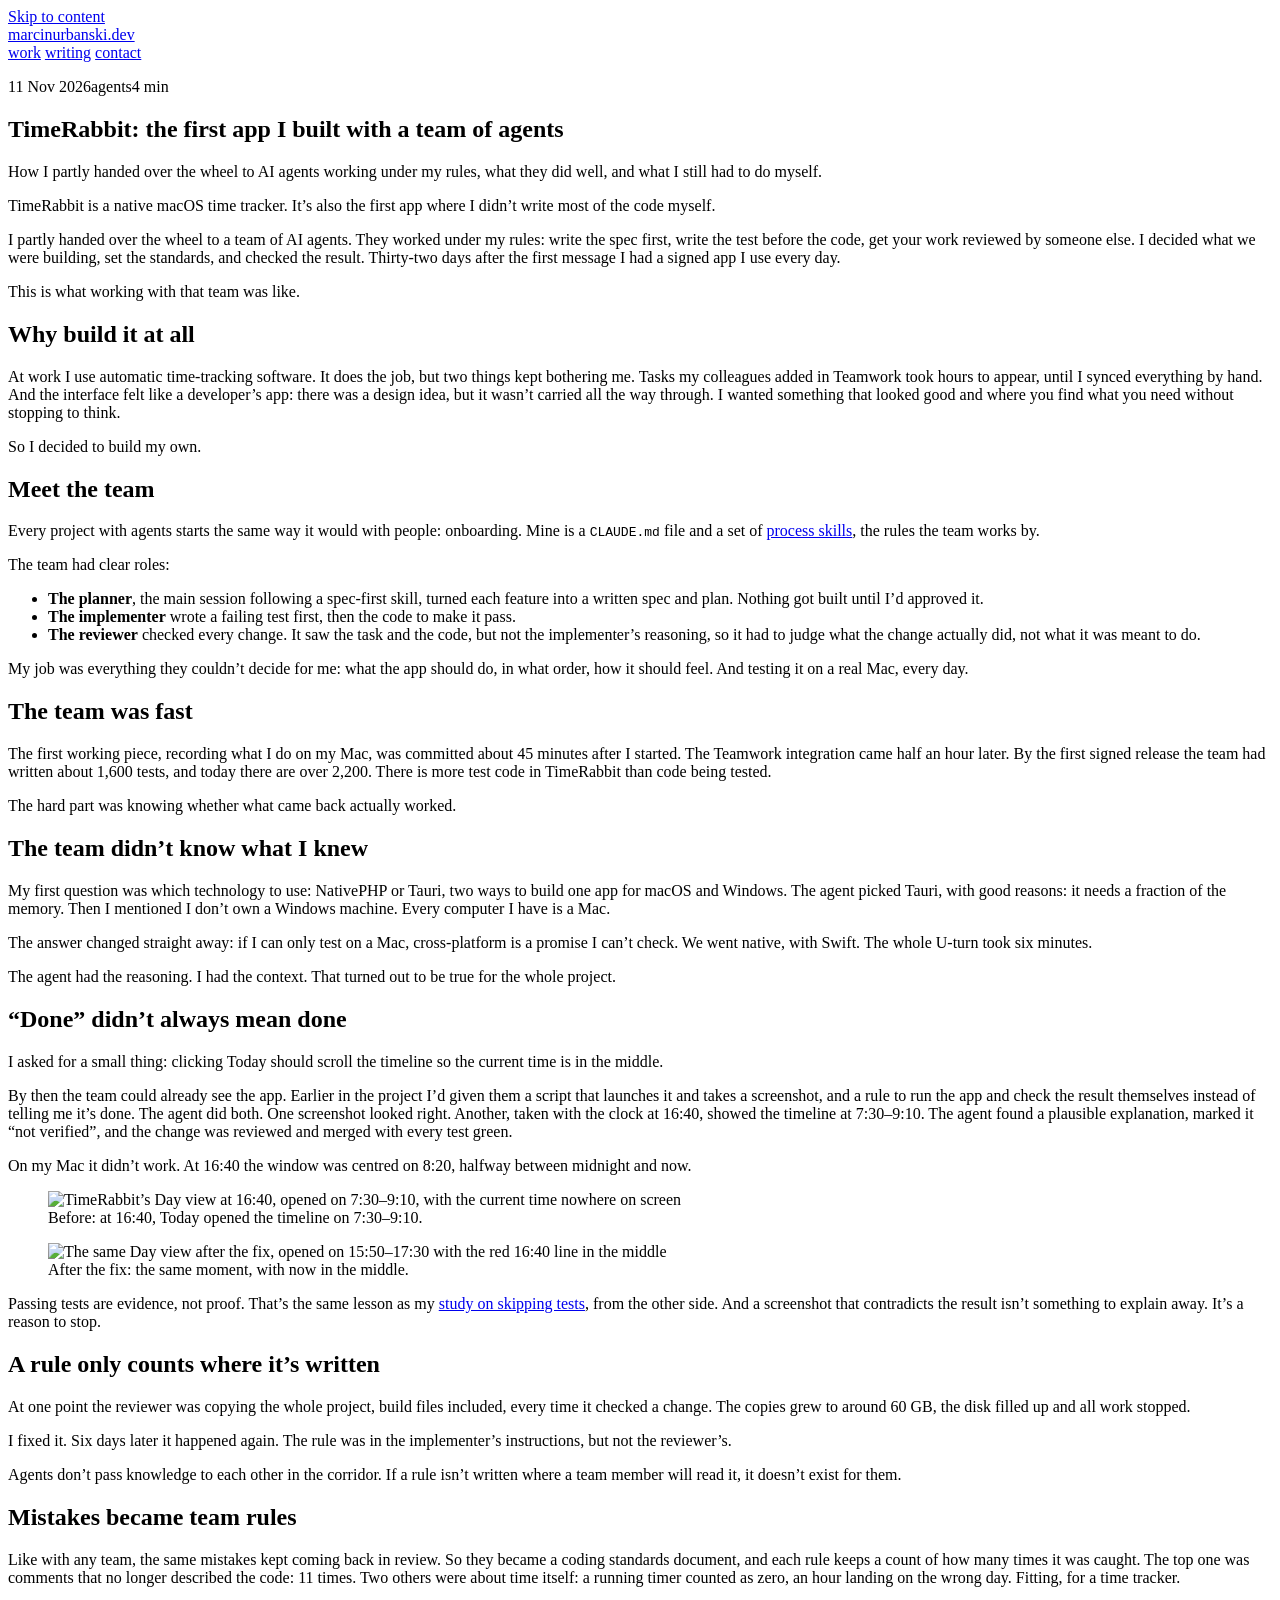
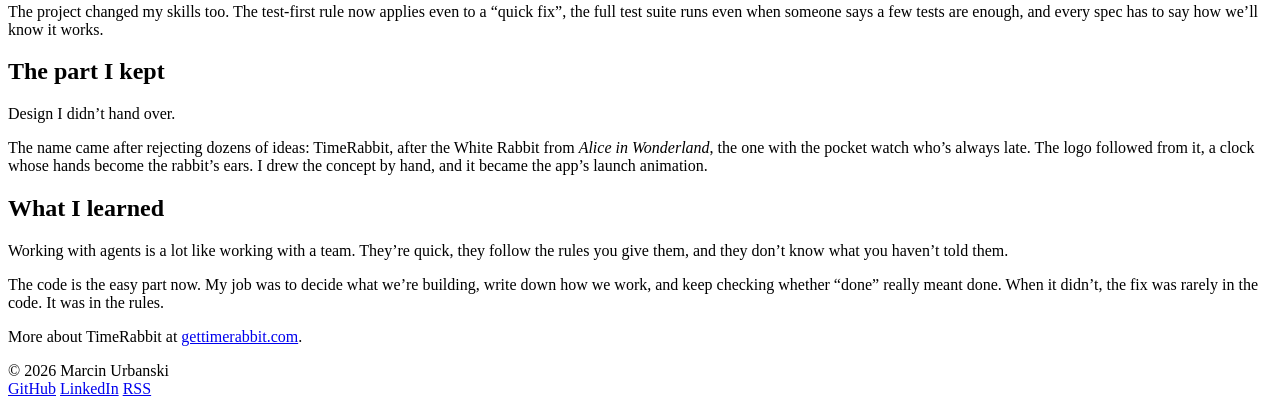
==== public/writing/building-timerabbit-with-agents/index.html @ 0dd65bcc "feat: add the post "TimeRabbit: the first app I built with a team of agents"" ====
<!doctype html>
<html lang="en">
<head>
<meta charset="utf-8">
<meta name="viewport" content="width=device-width, initial-scale=1, viewport-fit=cover">
<title>TimeRabbit: the first app I built with a team of agents · Marcin Urbanski</title>
<meta name="description" content="How I partly handed over the wheel to AI agents working under my rules, what they did well, and what I still had to do myself.">
<link rel="canonical" href="https://marcinurbanski.dev/writing/building-timerabbit-with-agents/">
<link rel="alternate" type="application/rss+xml" title="Marcin Urbanski" href="https://marcinurbanski.dev/rss.xml">
<link rel="icon" href="/favicon.svg" type="image/svg+xml">
<link rel="apple-touch-icon" href="/apple-touch-icon.png">
<meta name="theme-color" content="#0a0a09">
<meta name="author" content="Marcin Urbanski">
<meta property="og:type" content="article">
<meta property="og:title" content="TimeRabbit: the first app I built with a team of agents">
<meta property="og:description" content="How I partly handed over the wheel to AI agents working under my rules, and what I still had to do myself.">
<meta property="og:url" content="https://marcinurbanski.dev/writing/building-timerabbit-with-agents/">
<meta property="article:published_time" content="2026-11-11">
<meta property="og:image" content="https://marcinurbanski.dev/og/building-timerabbit-with-agents.jpg">
<meta property="og:image:width" content="1200">
<meta property="og:image:height" content="630">
<meta property="og:image:alt" content="The post’s title, “TimeRabbit: the first app I built with a team of agents”, with its date and summary.">
<meta name="twitter:card" content="summary_large_image">
<script type="application/ld+json">
{
  "@context": "https://schema.org",
  "@type": "BlogPosting",
  "headline": "TimeRabbit: the first app I built with a team of agents",
  "description": "How I partly handed over the wheel to AI agents working under my rules, what they did well, and what I still had to do myself.",
  "datePublished": "2026-11-11",
  "author": { "@type": "Person", "@id": "https://marcinurbanski.dev/#person", "name": "Marcin Urbanski", "url": "https://marcinurbanski.dev/" },
  "url": "https://marcinurbanski.dev/writing/building-timerabbit-with-agents/",
  "mainEntityOfPage": "https://marcinurbanski.dev/writing/building-timerabbit-with-agents/",
  "image": "https://marcinurbanski.dev/og/building-timerabbit-with-agents.jpg"
}
</script>
<link rel="stylesheet" href="/styles.css?v=5edad88d">
</head>
<body>
<a class="skip" href="#main">Skip to content</a>

<div class="wrap">
  <header class="top">
    <a class="home" href="/">marcinurbanski.dev</a>
    <nav aria-label="Main">
      <a href="/#work">work</a>
      <a href="/#writing" aria-current="true">writing</a>
      <a href="/#contact">contact</a>
    </nav>
  </header>
</div>

<main class="wrap" id="main" tabindex="-1">
  <article class="post">
    <p class="post-meta"><time datetime="2026-11-11">11 Nov 2026</time><span>agents</span><span>4 min</span></p>
    <h1>TimeRabbit: the first app I built with a team of agents</h1>
    <p class="dek">How I partly handed over the wheel to AI agents working under my rules, what they did well, and what I still had to do myself.</p>

    <p>TimeRabbit is a native macOS time tracker. It’s also the first app where I didn’t write most of the code myself.</p>
    <p>I partly handed over the wheel to a team of AI agents. They worked under my rules: write the spec first, write the test before the code, get your work reviewed by someone else. I decided what we were building, set the standards, and checked the result. Thirty-two days after the first message I had a signed app I use every day.</p>
    <p>This is what working with that team was like.</p>

    <h2>Why build it at all</h2>
    <p>At work I use automatic time-tracking software. It does the job, but two things kept bothering me. Tasks my colleagues added in Teamwork took hours to appear, until I synced everything by hand. And the interface felt like a developer’s app: there was a design idea, but it wasn’t carried all the way through. I wanted something that looked good and where you find what you need without stopping to think.</p>
    <p>So I decided to build my own.</p>

    <h2>Meet the team</h2>
    <p>Every project with agents starts the same way it would with people: onboarding. Mine is a <code>CLAUDE.md</code> file and a set of <a href="https://github.com/marcin-urbanski/claude-skills">process skills</a>, the rules the team works by.</p>
    <p>The team had clear roles:</p>
    <ul>
      <li><strong>The planner</strong>, the main session following a spec-first skill, turned each feature into a written spec and plan. Nothing got built until I’d approved it.</li>
      <li><strong>The implementer</strong> wrote a failing test first, then the code to make it pass.</li>
      <li><strong>The reviewer</strong> checked every change. It saw the task and the code, but not the implementer’s reasoning, so it had to judge what the change actually did, not what it was meant to do.</li>
    </ul>
    <p>My job was everything they couldn’t decide for me: what the app should do, in what order, how it should feel. And testing it on a real Mac, every day.</p>

    <h2>The team was fast</h2>
    <p>The first working piece, recording what I do on my Mac, was committed about 45 minutes after I started. The Teamwork integration came half an hour later. By the first signed release the team had written about 1,600 tests, and today there are over 2,200. There is more test code in TimeRabbit than code being tested.</p>
    <p>The hard part was knowing whether what came back actually worked.</p>

    <h2>The team didn’t know what I knew</h2>
    <p>My first question was which technology to use: NativePHP or Tauri, two ways to build one app for macOS and Windows. The agent picked Tauri, with good reasons: it needs a fraction of the memory. Then I mentioned I don’t own a Windows machine. Every computer I have is a Mac.</p>
    <p>The answer changed straight away: if I can only test on a Mac, cross-platform is a promise I can’t check. We went native, with Swift. The whole U-turn took six minutes.</p>
    <p>The agent had the reasoning. I had the context. That turned out to be true for the whole project.</p>

    <h2>“Done” didn’t always mean done</h2>
    <p>I asked for a small thing: clicking Today should scroll the timeline so the current time is in the middle.</p>
    <p>By then the team could already see the app. Earlier in the project I’d given them a script that launches it and takes a screenshot, and a rule to run the app and check the result themselves instead of telling me it’s done. The agent did both. One screenshot looked right. Another, taken with the clock at 16:40, showed the timeline at 7:30–9:10. The agent found a plausible explanation, marked it “not verified”, and the change was reviewed and merged with every test green.</p>
    <p>On my Mac it didn’t work. At 16:40 the window was centred on 8:20, halfway between midnight and now.</p>
    <figure class="shot">
      <img src="/writing/building-timerabbit-with-agents/today-before.webp" width="1392" height="932" loading="lazy" decoding="async" alt="TimeRabbit’s Day view at 16:40, opened on 7:30–9:10, with the current time nowhere on screen">
      <figcaption>Before: at 16:40, Today opened the timeline on 7:30–9:10.</figcaption>
    </figure>
    <figure class="shot">
      <img src="/writing/building-timerabbit-with-agents/today-after.webp" width="1392" height="932" loading="lazy" decoding="async" alt="The same Day view after the fix, opened on 15:50–17:30 with the red 16:40 line in the middle">
      <figcaption>After the fix: the same moment, with now in the middle.</figcaption>
    </figure>
    <p>Passing tests are evidence, not proof. That’s the same lesson as my <a href="/writing/skip-the-tests/">study on skipping tests</a>, from the other side. And a screenshot that contradicts the result isn’t something to explain away. It’s a reason to stop.</p>

    <h2>A rule only counts where it’s written</h2>
    <p>At one point the reviewer was copying the whole project, build files included, every time it checked a change. The copies grew to around 60 GB, the disk filled up and all work stopped.</p>
    <p>I fixed it. Six days later it happened again. The rule was in the implementer’s instructions, but not the reviewer’s.</p>
    <p>Agents don’t pass knowledge to each other in the corridor. If a rule isn’t written where a team member will read it, it doesn’t exist for them.</p>

    <h2>Mistakes became team rules</h2>
    <p>Like with any team, the same mistakes kept coming back in review. So they became a coding standards document, and each rule keeps a count of how many times it was caught. The top one was comments that no longer described the code: 11 times. Two others were about time itself: a running timer counted as zero, an hour landing on the wrong day. Fitting, for a time tracker.</p>
    <p>The project changed my skills too. The test-first rule now applies even to a “quick fix”, the full test suite runs even when someone says a few tests are enough, and every spec has to say how we’ll know it works.</p>

    <h2>The part I kept</h2>
    <p>Design I didn’t hand over.</p>
    <p>The name came after rejecting dozens of ideas: TimeRabbit, after the White Rabbit from <em>Alice in Wonderland</em>, the one with the pocket watch who’s always late. The logo followed from it, a clock whose hands become the rabbit’s ears. I drew the concept by hand, and it became the app’s launch animation.</p>

    <h2>What I learned</h2>
    <p>Working with agents is a lot like working with a team. They’re quick, they follow the rules you give them, and they don’t know what you haven’t told them.</p>
    <p>The code is the easy part now. My job was to decide what we’re building, write down how we work, and keep checking whether “done” really meant done. When it didn’t, the fix was rarely in the code. It was in the rules.</p>
    <p>More about TimeRabbit at <a href="https://gettimerabbit.com">gettimerabbit.com</a>.</p>
  </article>

  <footer>
    <span>© 2026 Marcin Urbanski</span>
    <nav aria-label="Elsewhere">
      <a href="https://github.com/marcin-urbanski">GitHub</a>
      <a href="https://www.linkedin.com/in/marcin-urbanski-70761424/">LinkedIn</a>
      <a href="/rss.xml">RSS</a>
    </nav>
  </footer>
</main>

</body>
</html>
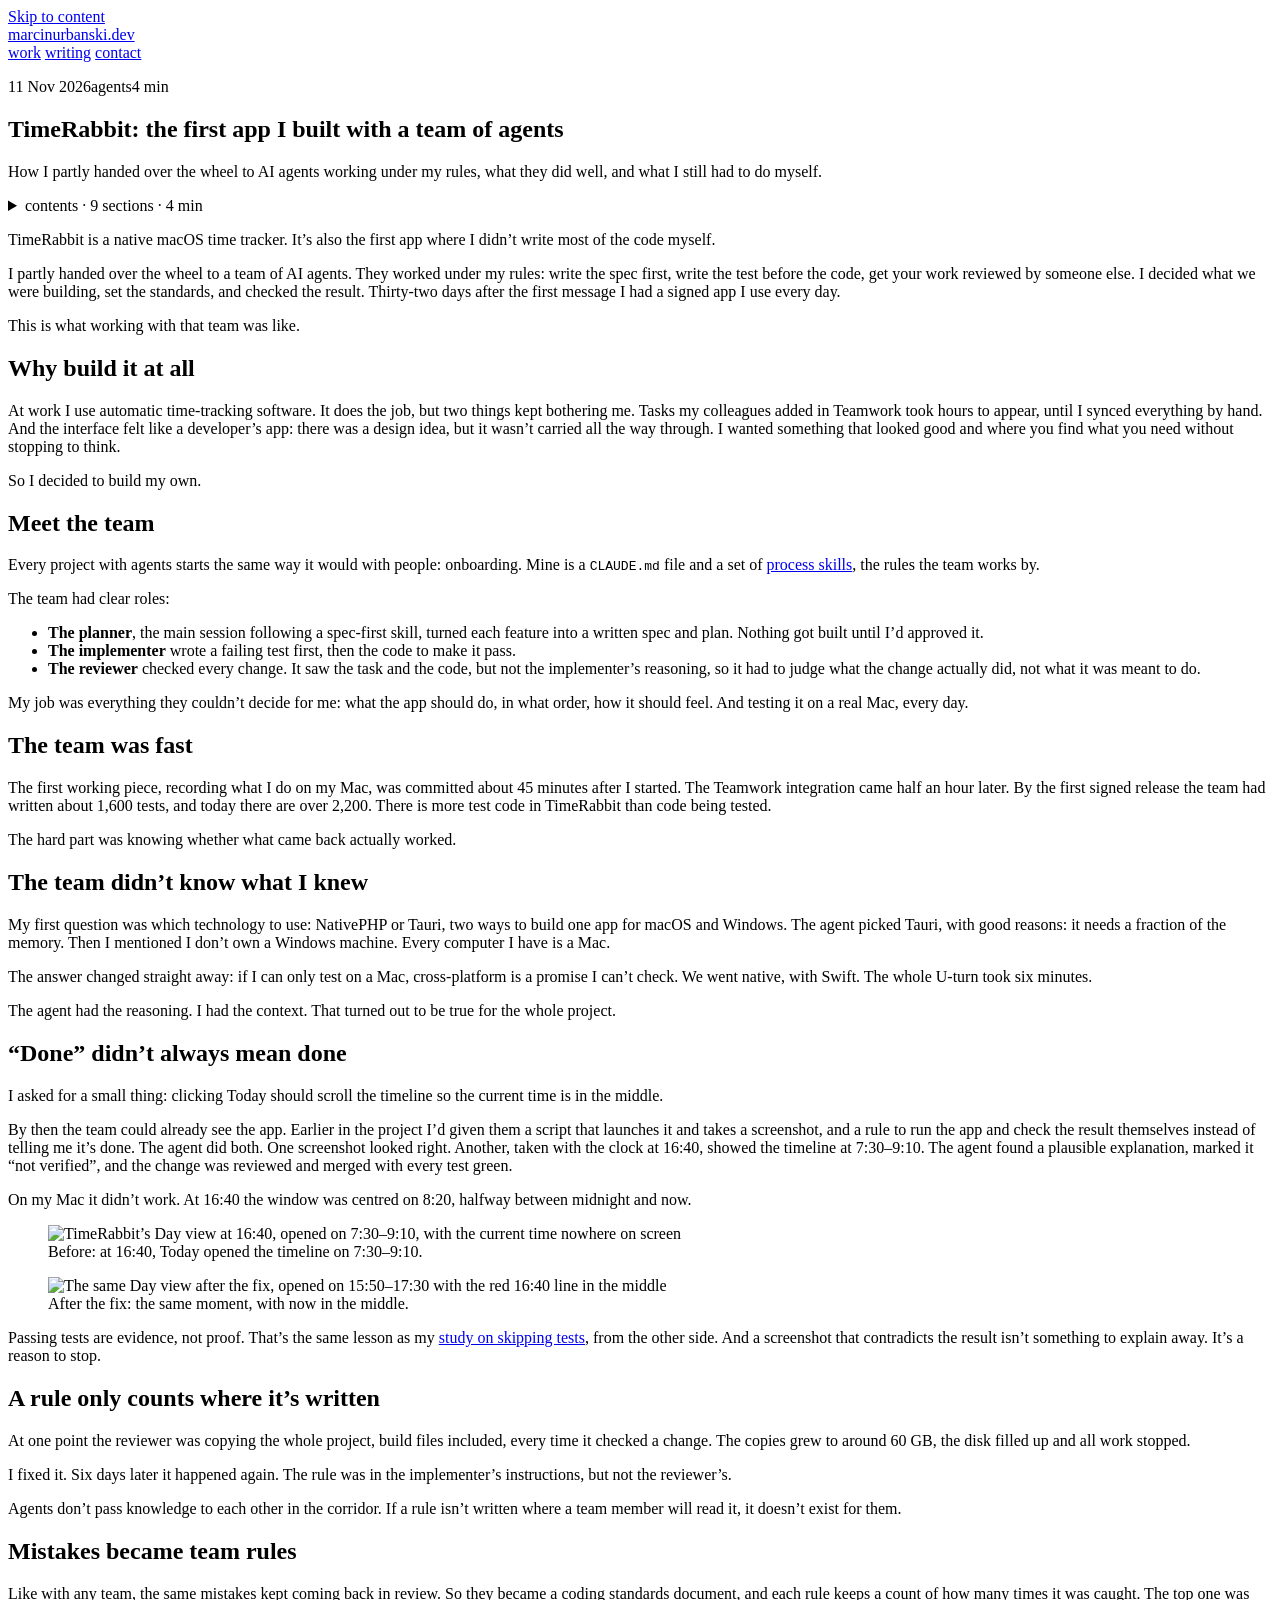
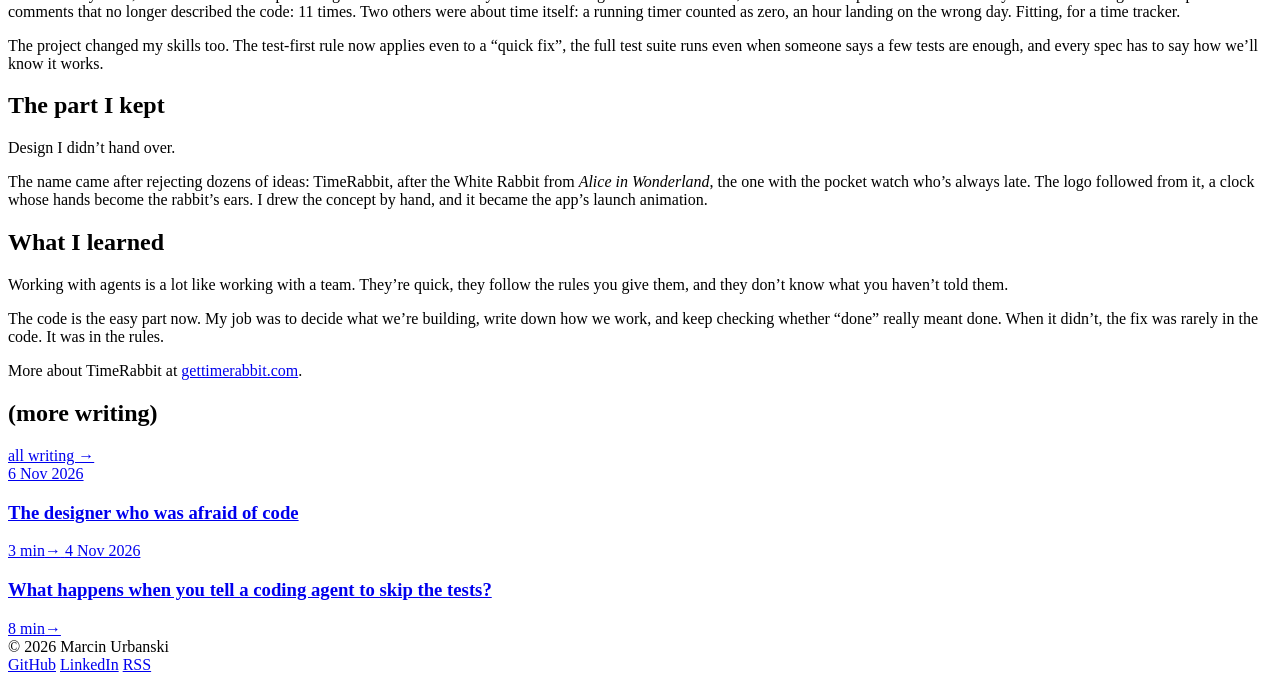
==== commit b3d29341: "feat: add a contents column and more-writing rows to posts" ====
--- a/public/writing/building-timerabbit-with-agents/index.html
+++ b/public/writing/building-timerabbit-with-agents/index.html
@@ -34,7 +34,9 @@
   "image": "https://marcinurbanski.dev/og/building-timerabbit-with-agents.jpg"
 }
 </script>
-<link rel="stylesheet" href="/styles.css?v=5edad88d">
+<link rel="stylesheet" href="/styles.css?v=558e9def">
+<script src="/contents-core.js?v=ac9b41d4" defer></script>
+<script src="/contents.js?v=327429a8" defer></script>
 </head>
 <body>
 <a class="skip" href="#main">Skip to content</a>
@@ -55,16 +57,32 @@
     <p class="post-meta"><time datetime="2026-11-11">11 Nov 2026</time><span>agents</span><span>4 min</span></p>
     <h1>TimeRabbit: the first app I built with a team of agents</h1>
     <p class="dek">How I partly handed over the wheel to AI agents working under my rules, what they did well, and what I still had to do myself.</p>
+    <nav class="post-toc" aria-label="Contents">
+      <details>
+        <summary>contents <span>· 9 sections · 4 min</span></summary>
+        <ol>
+          <li><a href="#why-build-it-at-all"><span class="hx" aria-hidden="true">#</span><span>Why build it at all</span><span class="ts">0:35</span></a></li>
+          <li><a href="#meet-the-team"><span class="hx" aria-hidden="true">#</span><span>Meet the team</span><span class="ts">0:57</span></a></li>
+          <li><a href="#the-team-was-fast"><span class="hx" aria-hidden="true">#</span><span>The team was fast</span><span class="ts">1:34</span></a></li>
+          <li><a href="#the-team-didnt-know-what-i-knew"><span class="hx" aria-hidden="true">#</span><span>The team didn’t know what I knew</span><span class="ts">1:53</span></a></li>
+          <li><a href="#done-didnt-always-mean-done"><span class="hx" aria-hidden="true">#</span><span>“Done” didn’t always mean done</span><span class="ts">2:21</span></a></li>
+          <li><a href="#a-rule-only-counts-where-its-written"><span class="hx" aria-hidden="true">#</span><span>A rule only counts where it’s written</span><span class="ts">3:04</span></a></li>
+          <li><a href="#mistakes-became-team-rules"><span class="hx" aria-hidden="true">#</span><span>Mistakes became team rules</span><span class="ts">3:27</span></a></li>
+          <li><a href="#the-part-i-kept"><span class="hx" aria-hidden="true">#</span><span>The part I kept</span><span class="ts">3:57</span></a></li>
+          <li><a href="#what-i-learned"><span class="hx" aria-hidden="true">#</span><span>What I learned</span><span class="ts">4:13</span></a></li>
+        </ol>
+      </details>
+    </nav>
 
     <p>TimeRabbit is a native macOS time tracker. It’s also the first app where I didn’t write most of the code myself.</p>
     <p>I partly handed over the wheel to a team of AI agents. They worked under my rules: write the spec first, write the test before the code, get your work reviewed by someone else. I decided what we were building, set the standards, and checked the result. Thirty-two days after the first message I had a signed app I use every day.</p>
     <p>This is what working with that team was like.</p>
 
-    <h2>Why build it at all</h2>
+    <h2 id="why-build-it-at-all">Why build it at all</h2>
     <p>At work I use automatic time-tracking software. It does the job, but two things kept bothering me. Tasks my colleagues added in Teamwork took hours to appear, until I synced everything by hand. And the interface felt like a developer’s app: there was a design idea, but it wasn’t carried all the way through. I wanted something that looked good and where you find what you need without stopping to think.</p>
     <p>So I decided to build my own.</p>
 
-    <h2>Meet the team</h2>
+    <h2 id="meet-the-team">Meet the team</h2>
     <p>Every project with agents starts the same way it would with people: onboarding. Mine is a <code>CLAUDE.md</code> file and a set of <a href="https://github.com/marcin-urbanski/claude-skills">process skills</a>, the rules the team works by.</p>
     <p>The team had clear roles:</p>
     <ul>
@@ -74,16 +92,16 @@
     </ul>
     <p>My job was everything they couldn’t decide for me: what the app should do, in what order, how it should feel. And testing it on a real Mac, every day.</p>
 
-    <h2>The team was fast</h2>
+    <h2 id="the-team-was-fast">The team was fast</h2>
     <p>The first working piece, recording what I do on my Mac, was committed about 45 minutes after I started. The Teamwork integration came half an hour later. By the first signed release the team had written about 1,600 tests, and today there are over 2,200. There is more test code in TimeRabbit than code being tested.</p>
     <p>The hard part was knowing whether what came back actually worked.</p>
 
-    <h2>The team didn’t know what I knew</h2>
+    <h2 id="the-team-didnt-know-what-i-knew">The team didn’t know what I knew</h2>
     <p>My first question was which technology to use: NativePHP or Tauri, two ways to build one app for macOS and Windows. The agent picked Tauri, with good reasons: it needs a fraction of the memory. Then I mentioned I don’t own a Windows machine. Every computer I have is a Mac.</p>
     <p>The answer changed straight away: if I can only test on a Mac, cross-platform is a promise I can’t check. We went native, with Swift. The whole U-turn took six minutes.</p>
     <p>The agent had the reasoning. I had the context. That turned out to be true for the whole project.</p>
 
-    <h2>“Done” didn’t always mean done</h2>
+    <h2 id="done-didnt-always-mean-done">“Done” didn’t always mean done</h2>
     <p>I asked for a small thing: clicking Today should scroll the timeline so the current time is in the middle.</p>
     <p>By then the team could already see the app. Earlier in the project I’d given them a script that launches it and takes a screenshot, and a rule to run the app and check the result themselves instead of telling me it’s done. The agent did both. One screenshot looked right. Another, taken with the clock at 16:40, showed the timeline at 7:30–9:10. The agent found a plausible explanation, marked it “not verified”, and the change was reviewed and merged with every test green.</p>
     <p>On my Mac it didn’t work. At 16:40 the window was centred on 8:20, halfway between midnight and now.</p>
@@ -97,24 +115,41 @@
     </figure>
     <p>Passing tests are evidence, not proof. That’s the same lesson as my <a href="/writing/skip-the-tests/">study on skipping tests</a>, from the other side. And a screenshot that contradicts the result isn’t something to explain away. It’s a reason to stop.</p>
 
-    <h2>A rule only counts where it’s written</h2>
+    <h2 id="a-rule-only-counts-where-its-written">A rule only counts where it’s written</h2>
     <p>At one point the reviewer was copying the whole project, build files included, every time it checked a change. The copies grew to around 60 GB, the disk filled up and all work stopped.</p>
     <p>I fixed it. Six days later it happened again. The rule was in the implementer’s instructions, but not the reviewer’s.</p>
     <p>Agents don’t pass knowledge to each other in the corridor. If a rule isn’t written where a team member will read it, it doesn’t exist for them.</p>
 
-    <h2>Mistakes became team rules</h2>
+    <h2 id="mistakes-became-team-rules">Mistakes became team rules</h2>
     <p>Like with any team, the same mistakes kept coming back in review. So they became a coding standards document, and each rule keeps a count of how many times it was caught. The top one was comments that no longer described the code: 11 times. Two others were about time itself: a running timer counted as zero, an hour landing on the wrong day. Fitting, for a time tracker.</p>
     <p>The project changed my skills too. The test-first rule now applies even to a “quick fix”, the full test suite runs even when someone says a few tests are enough, and every spec has to say how we’ll know it works.</p>
 
-    <h2>The part I kept</h2>
+    <h2 id="the-part-i-kept">The part I kept</h2>
     <p>Design I didn’t hand over.</p>
     <p>The name came after rejecting dozens of ideas: TimeRabbit, after the White Rabbit from <em>Alice in Wonderland</em>, the one with the pocket watch who’s always late. The logo followed from it, a clock whose hands become the rabbit’s ears. I drew the concept by hand, and it became the app’s launch animation.</p>
 
-    <h2>What I learned</h2>
+    <h2 id="what-i-learned">What I learned</h2>
     <p>Working with agents is a lot like working with a team. They’re quick, they follow the rules you give them, and they don’t know what you haven’t told them.</p>
     <p>The code is the easy part now. My job was to decide what we’re building, write down how we work, and keep checking whether “done” really meant done. When it didn’t, the fix was rarely in the code. It was in the rules.</p>
     <p>More about TimeRabbit at <a href="https://gettimerabbit.com">gettimerabbit.com</a>.</p>
   </article>
+
+  <section class="more-writing" aria-labelledby="more-writing">
+    <div class="more-writing-head">
+      <h2 class="hp-label" id="more-writing">(more writing)</h2>
+      <a href="/#writing">all writing →</a>
+    </div>
+    <a class="hp-row hp-post" data-plain href="/writing/designer-afraid-of-code/">
+      <time datetime="2026-11-06">6 Nov 2026</time>
+      <h3 class="hp-post-title">The designer who was afraid of code</h3>
+      <span class="hp-row-meta"><span>3 min</span><span>→</span></span>
+    </a>
+    <a class="hp-row hp-post" data-plain href="/writing/skip-the-tests/">
+      <time datetime="2026-11-04">4 Nov 2026</time>
+      <h3 class="hp-post-title">What happens when you tell a coding agent to skip the tests?</h3>
+      <span class="hp-row-meta"><span>8 min</span><span>→</span></span>
+    </a>
+  </section>
 
   <footer>
     <span>© 2026 Marcin Urbanski</span>
